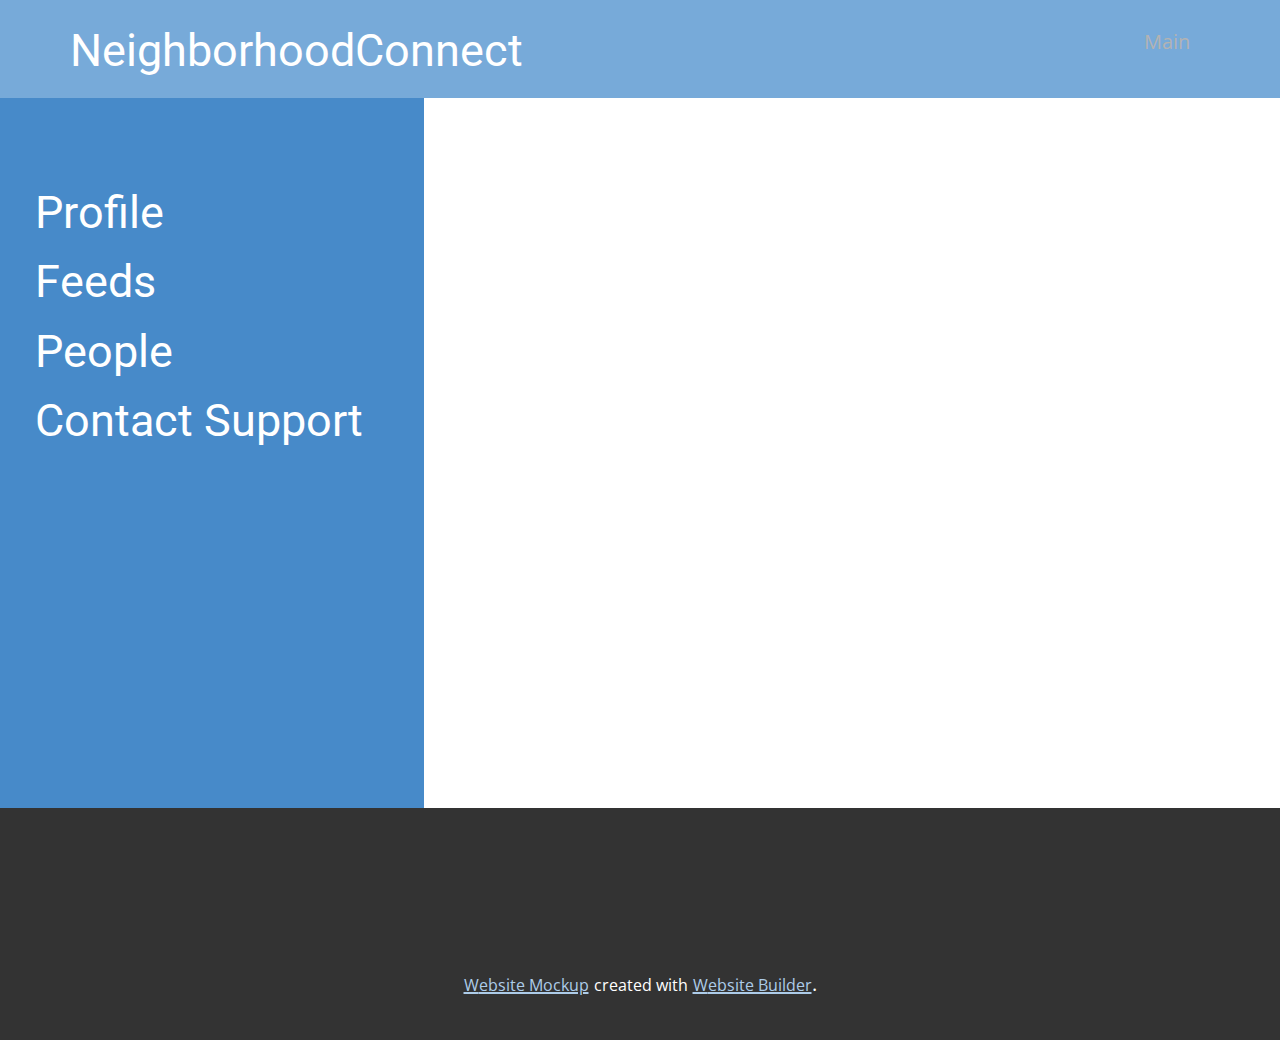
==== index.html @ 775eba53 "added side bar w/o hyperlinks" ====
<!DOCTYPE html>
<html style="font-size: 20px;">
  <head>
    <meta name="viewport" content="width=device-width, initial-scale=1.0">
    <meta charset="utf-8">
    <meta name="keywords" content="NeighborhoodConnect">
    <meta name="description" content="">
    <meta name="page_type" content="np-template-header-footer-from-plugin">
    <title>Main</title>
    <link rel="stylesheet" href="nicepage.css" media="screen">
<link rel="stylesheet" href="Main.css" media="screen">
    <script class="u-script" type="text/javascript" src="jquery.js" defer=""></script>
    <script class="u-script" type="text/javascript" src="nicepage.js" defer=""></script>
    <meta name="generator" content="Nicepage 3.29.1, nicepage.com">
    <link id="u-theme-google-font" rel="stylesheet" href="https://fonts.googleapis.com/css?family=Roboto:100,100i,300,300i,400,400i,500,500i,700,700i,900,900i|Open+Sans:300,300i,400,400i,600,600i,700,700i,800,800i">
    
    
    <script type="application/ld+json">{
		"@context": "http://schema.org",
		"@type": "Organization",
		"name": ""
}</script>
    <meta name="theme-color" content="#478ac9">
    <meta property="og:title" content="Main">
    <meta property="og:type" content="website">
  </head>
  <body data-home-page="Main.html" data-home-page-title="Main" class="u-body"><header class="u-clearfix u-header u-palette-1-light-1 u-header" id="sec-13a4"><div class="u-clearfix u-sheet u-valign-middle u-sheet-1">
        <nav class="u-menu u-menu-dropdown u-offcanvas u-menu-1">
          <div class="menu-collapse" style="font-size: 1rem; letter-spacing: 0px;">
            <a class="u-button-style u-custom-left-right-menu-spacing u-custom-padding-bottom u-custom-text-active-color u-custom-top-bottom-menu-spacing u-nav-link u-text-active-palette-1-base u-text-hover-palette-2-base" href="#">
              <svg><use xmlns:xlink="http://www.w3.org/1999/xlink" xlink:href="#menu-hamburger"></use></svg>
              <svg version="1.1" xmlns="http://www.w3.org/2000/svg" xmlns:xlink="http://www.w3.org/1999/xlink"><defs><symbol id="menu-hamburger" viewBox="0 0 16 16" style="width: 16px; height: 16px;"><rect y="1" width="16" height="2"></rect><rect y="7" width="16" height="2"></rect><rect y="13" width="16" height="2"></rect>
</symbol>
</defs></svg>
            </a>
          </div>
          <div class="u-nav-container">
            <ul class="u-nav u-unstyled u-nav-1"><li class="u-nav-item"><a class="u-button-style u-nav-link u-text-active-grey-30 u-text-hover-palette-2-base" href="Main.html" style="padding: 10px 20px;">Main</a>
</li></ul>
          </div>
          <div class="u-nav-container-collapse">
            <div class="u-black u-container-style u-inner-container-layout u-opacity u-opacity-95 u-sidenav">
              <div class="u-inner-container-layout u-sidenav-overflow">
                <div class="u-menu-close"></div>
                <ul class="u-align-center u-nav u-popupmenu-items u-unstyled u-nav-2"><li class="u-nav-item"><a class="u-button-style u-nav-link" href="Main.html">Main</a>
</li></ul>
              </div>
            </div>
            <div class="u-black u-menu-overlay u-opacity u-opacity-70"></div>
          </div>
        </nav>
        <h1 class="u-text u-text-default u-text-1">NeighborhoodConnect</h1>
      </div></header>
    <section class="u-align-center u-clearfix u-section-1" id="sec-2c34">
      <div class="u-clearfix u-gutter-0 u-layout-wrap u-layout-wrap-1">
        <div class="u-layout" style="">
          <div class="u-layout-row" style="">
            <div class="u-align-left u-container-style u-layout-cell u-left-cell u-palette-1-base u-size-21 u-size-xs-60 u-layout-cell-1" src="">
              <div class="u-container-layout u-container-layout-1">
                <h2 class="u-text u-text-1">Profile<br>
                </h2>
                <h2 class="u-text u-text-default u-text-2">Feeds</h2>
                <h2 class="u-text u-text-default u-text-3">People</h2>
                <h2 class="u-text u-text-default u-text-4">Contact Support<br>
                </h2>
              </div>
            </div>
            <div class="u-align-left u-container-style u-layout-cell u-right-cell u-size-39 u-size-xs-60 u-layout-cell-2">
              <div class="u-container-layout u-container-layout-2" src=""></div>
            </div>
          </div>
        </div>
      </div>
    </section>
    
    
    <footer class="u-align-center u-clearfix u-footer u-grey-80 u-footer" id="sec-fc07"><div class="u-align-left u-clearfix u-sheet u-sheet-1"></div></footer>
    <section class="u-backlink u-clearfix u-grey-80">
      <a class="u-link" href="https://nicepage.com/website-mockup" target="_blank">
        <span>Website Mockup</span>
      </a>
      <p class="u-text">
        <span>created with</span>
      </p>
      <a class="u-link" href="https://nicepage.site" target="_blank">
        <span>Website Builder</span>
      </a>. 
    </section>
  </body>
</html>
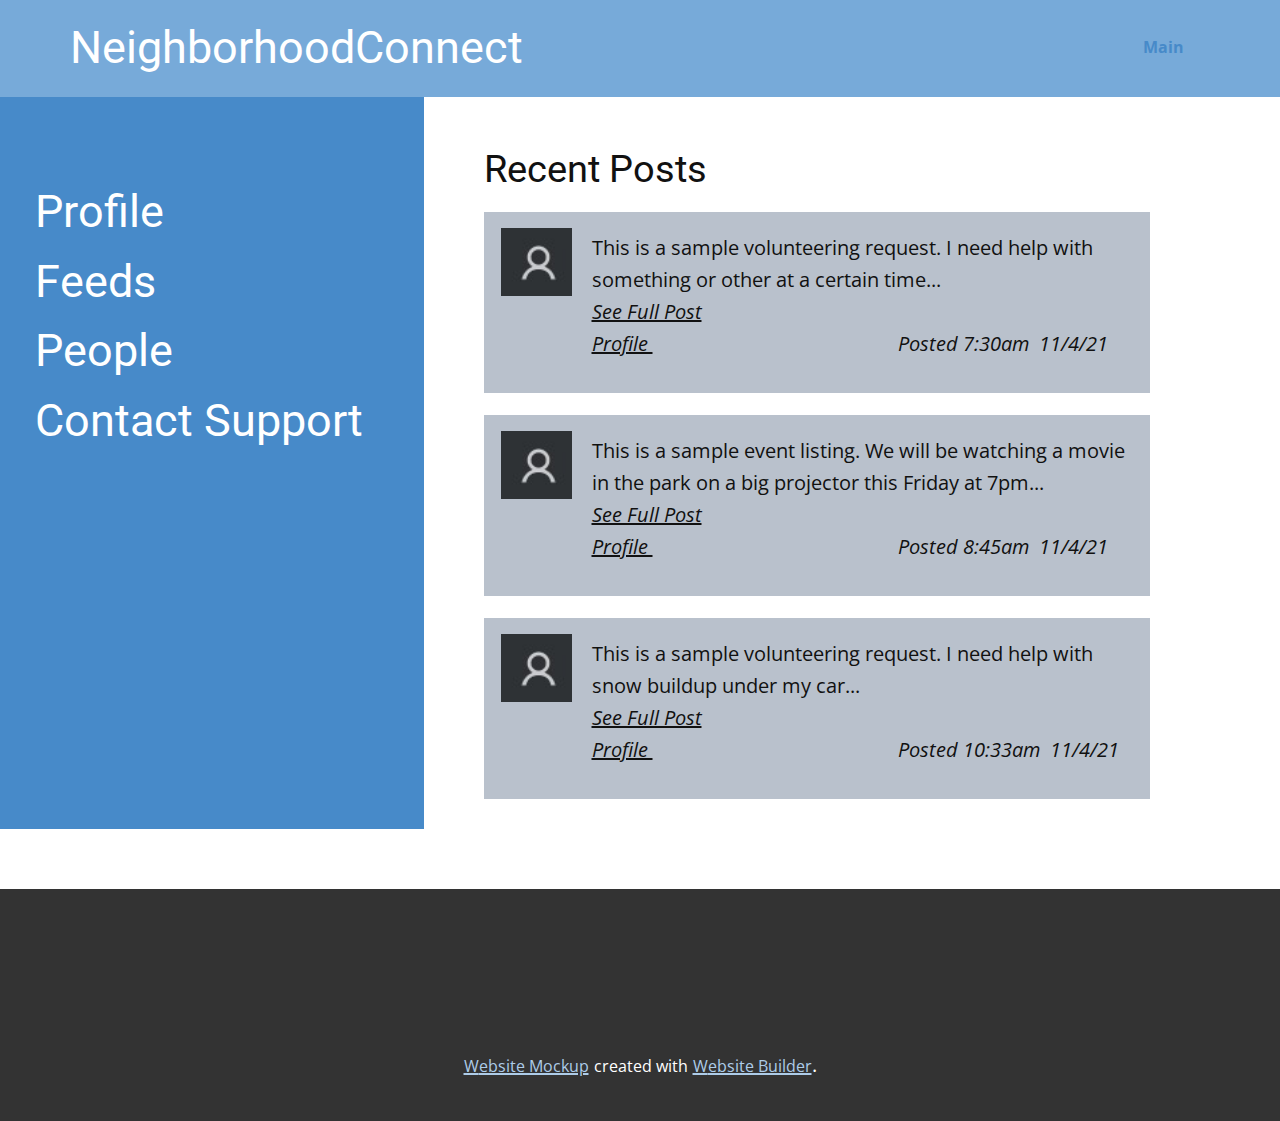
==== commit a5ac258d: "added a mock feed using streamlined format from google docs mockup" ====
--- a/index.html
+++ b/index.html
@@ -24,25 +24,29 @@
     <meta property="og:title" content="Main">
     <meta property="og:type" content="website">
   </head>
-  <body data-home-page="Main.html" data-home-page-title="Main" class="u-body"><header class="u-clearfix u-header u-palette-1-light-1 u-header" id="sec-13a4"><div class="u-clearfix u-sheet u-valign-middle u-sheet-1">
-        <nav class="u-menu u-menu-dropdown u-offcanvas u-menu-1">
-          <div class="menu-collapse" style="font-size: 1rem; letter-spacing: 0px;">
-            <a class="u-button-style u-custom-left-right-menu-spacing u-custom-padding-bottom u-custom-text-active-color u-custom-top-bottom-menu-spacing u-nav-link u-text-active-palette-1-base u-text-hover-palette-2-base" href="#">
+  <body data-home-page="Main.html" data-home-page-title="Main" class="u-body"><header class="u-clearfix u-header u-palette-1-light-1 u-header" id="sec-13a4"><div class="u-clearfix u-sheet u-sheet-1">
+        <nav class="u-menu u-menu-dropdown u-offcanvas u-menu-1" data-position="">
+          <div class="menu-collapse" style="font-size: 0.8rem; letter-spacing: 0px; font-weight: 700;">
+            <a class="u-button-style u-custom-border u-custom-border-color u-custom-left-right-menu-spacing u-custom-padding-bottom u-custom-text-active-color u-custom-text-color u-custom-top-bottom-menu-spacing u-nav-link u-text-active-palette-1-base u-text-hover-palette-2-base" href="#">
               <svg><use xmlns:xlink="http://www.w3.org/1999/xlink" xlink:href="#menu-hamburger"></use></svg>
               <svg version="1.1" xmlns="http://www.w3.org/2000/svg" xmlns:xlink="http://www.w3.org/1999/xlink"><defs><symbol id="menu-hamburger" viewBox="0 0 16 16" style="width: 16px; height: 16px;"><rect y="1" width="16" height="2"></rect><rect y="7" width="16" height="2"></rect><rect y="13" width="16" height="2"></rect>
 </symbol>
 </defs></svg>
             </a>
           </div>
-          <div class="u-nav-container">
-            <ul class="u-nav u-unstyled u-nav-1"><li class="u-nav-item"><a class="u-button-style u-nav-link u-text-active-grey-30 u-text-hover-palette-2-base" href="Main.html" style="padding: 10px 20px;">Main</a>
+          <div class="u-custom-menu u-nav-container">
+            <ul class="u-nav u-spacing-20 u-unstyled u-nav-1"><li class="u-nav-item"><a class="u-button-style u-nav-link u-text-active-palette-1-base u-text-grey-90 u-text-hover-palette-2-base" href="Main.html" style="padding: 10px;">Main</a><div class="u-nav-popup"><ul class="u-h-spacing-20 u-nav u-unstyled u-v-spacing-10 u-nav-2"><li class="u-nav-item"><a class="u-button-style u-nav-link u-white">Feeds</a>
+</li></ul>
+</div>
 </li></ul>
           </div>
-          <div class="u-nav-container-collapse">
+          <div class="u-custom-menu u-nav-container-collapse">
             <div class="u-black u-container-style u-inner-container-layout u-opacity u-opacity-95 u-sidenav">
               <div class="u-inner-container-layout u-sidenav-overflow">
                 <div class="u-menu-close"></div>
-                <ul class="u-align-center u-nav u-popupmenu-items u-unstyled u-nav-2"><li class="u-nav-item"><a class="u-button-style u-nav-link" href="Main.html">Main</a>
+                <ul class="u-align-center u-nav u-popupmenu-items u-unstyled u-nav-3"><li class="u-nav-item"><a class="u-button-style u-nav-link" href="Main.html" style="padding: 10px;">Main</a><div class="u-nav-popup"><ul class="u-h-spacing-20 u-nav u-unstyled u-v-spacing-10 u-nav-4"><li class="u-nav-item"><a class="u-button-style u-nav-link">Feeds</a>
+</li></ul>
+</div>
 </li></ul>
               </div>
             </div>
@@ -66,7 +70,42 @@
               </div>
             </div>
             <div class="u-align-left u-container-style u-layout-cell u-right-cell u-size-39 u-size-xs-60 u-layout-cell-2">
-              <div class="u-container-layout u-container-layout-2" src=""></div>
+              <div class="u-container-layout u-container-layout-2" src="">
+                <h3 class="u-text u-text-default u-text-5">Recent Posts</h3>
+                <div class="u-container-style u-expanded-width u-group u-palette-5-base u-shape-rectangle u-group-1">
+                  <div class="u-container-layout u-container-layout-3">
+                    <img class="u-image u-image-default u-preserve-proportions u-image-1" src="images/ProfilePicture.jpg" alt="" data-image-width="53" data-image-height="51">
+                    <p class="u-text u-text-6">This is a sample volunteering request. I need help with something or other at a certain time...&nbsp;<br><i><u>See Full Post</u></i>
+                      <br>
+                      <span style="font-style: italic;"><u> Profile </u>&nbsp; &nbsp; &nbsp; &nbsp; &nbsp; &nbsp; &nbsp; &nbsp; &nbsp; &nbsp; &nbsp; &nbsp; &nbsp; &nbsp; &nbsp; &nbsp; &nbsp; &nbsp; &nbsp; &nbsp; &nbsp; &nbsp; &nbsp; &nbsp; &nbsp;Posted 7:30am&nbsp; 11/4/21
+                      </span>
+                      <br>
+                    </p>
+                  </div>
+                </div>
+                <div class="u-container-style u-expanded-width u-group u-palette-5-base u-shape-rectangle u-group-2">
+                  <div class="u-container-layout u-container-layout-4">
+                    <img class="u-image u-image-default u-preserve-proportions u-image-2" src="images/ProfilePicture.jpg" alt="" data-image-width="53" data-image-height="51">
+                    <p class="u-text u-text-7">This is a sample event listing. We will be watching a movie in the park on a big projector this Friday at 7pm...<br><i><u>See Full Post</u></i>
+                      <br>
+                      <span style="font-style: italic;"><u> Profile </u>&nbsp; &nbsp; &nbsp; &nbsp; &nbsp; &nbsp; &nbsp; &nbsp; &nbsp; &nbsp; &nbsp; &nbsp; &nbsp; &nbsp; &nbsp; &nbsp; &nbsp; &nbsp; &nbsp; &nbsp; &nbsp; &nbsp; &nbsp; &nbsp; &nbsp;Posted 8:45am&nbsp; 11/4/21
+                      </span>
+                      <br>
+                    </p>
+                  </div>
+                </div>
+                <div class="u-container-style u-expanded-width u-group u-palette-5-base u-shape-rectangle u-group-3">
+                  <div class="u-container-layout u-container-layout-5">
+                    <img class="u-image u-image-default u-preserve-proportions u-image-3" src="images/ProfilePicture.jpg" alt="" data-image-width="53" data-image-height="51">
+                    <p class="u-text u-text-8">This is a sample volunteering request. I need help with snow buildup under my car...<br><i><u>See Full Post</u></i>
+                      <br>
+                      <span style="font-style: italic;"><u> Profile </u>&nbsp; &nbsp; &nbsp; &nbsp; &nbsp; &nbsp; &nbsp; &nbsp; &nbsp; &nbsp; &nbsp; &nbsp; &nbsp; &nbsp; &nbsp; &nbsp; &nbsp; &nbsp; &nbsp; &nbsp; &nbsp; &nbsp; &nbsp; &nbsp; &nbsp;Posted 10:33am&nbsp; 11/4/21
+                      </span>
+                      <br>
+                    </p>
+                  </div>
+                </div>
+              </div>
             </div>
           </div>
         </div>
--- a/nicepage.css
+++ b/nicepage.css
@@ -34627,26 +34627,39 @@
 }
 
 .u-header .u-menu-1 {
-  margin: 22px 0 0 auto;
+  margin: 29px 16px 0 auto;
 }
 
 .u-header .u-nav-1 {
-  font-size: 1rem;
+  font-size: 0.8rem;
   letter-spacing: 0px;
+  font-weight: 700;
 }
 
 .u-header .u-nav-2 {
+  box-shadow: 2px 2px 8px 0 rgba(128,128,128,1);
+}
+
+.u-header .u-nav-3 {
   font-size: 1.25rem;
+}
+
+.u-header .u-nav-4 {
+  box-shadow: 2px 2px 8px 0 rgba(128,128,128,1);
 }
 
 .u-header .u-text-1 {
   font-size: 2.25rem;
-  margin: -36px auto 22px 0;
+  margin: -42px auto 22px 0;
 }
 @media (max-width: 1199px) {
   .u-header .u-menu-1 {
     width: auto;
   }
+
+  .u-header .u-text-1 {
+    margin-top: -42px;
+  }
 }
 
 
--- a/Main.css
+++ b/Main.css
@@ -5,7 +5,7 @@
 .u-section-1 .u-layout-wrap-1 {
   pointer-events: auto;
   width: calc(((100% - 1140px) / 2) + 1140px);
-  margin: 0 auto 0 0;
+  margin: 0 auto 60px 0;
 }
 
 .u-section-1 .u-layout-cell-1 {
@@ -48,6 +48,79 @@
   padding: 30px 60px;
 }
 
+.u-section-1 .u-text-5 {
+  margin: 20px auto 0 0;
+}
+
+.u-section-1 .u-group-1 {
+  margin-top: 20px;
+  margin-bottom: 0;
+  background-image: none;
+  min-height: 181px;
+  height: auto;
+}
+
+.u-section-1 .u-container-layout-3 {
+  padding-left: 17px;
+  padding-right: 17px;
+}
+
+.u-section-1 .u-image-1 {
+  width: 71px;
+  height: 68px;
+  margin: 16px auto 0 0;
+}
+
+.u-section-1 .u-text-6 {
+  margin: -64px 4px 0 91px;
+}
+
+.u-section-1 .u-group-2 {
+  background-image: none;
+  min-height: 181px;
+  height: auto;
+  margin-top: 22px;
+  margin-bottom: 0;
+}
+
+.u-section-1 .u-container-layout-4 {
+  padding-left: 17px;
+  padding-right: 17px;
+}
+
+.u-section-1 .u-image-2 {
+  width: 71px;
+  height: 68px;
+  margin: 16px auto 0 0;
+}
+
+.u-section-1 .u-text-7 {
+  margin: -64px 4px 0 91px;
+}
+
+.u-section-1 .u-group-3 {
+  background-image: none;
+  min-height: 181px;
+  height: auto;
+  margin-top: 22px;
+  margin-bottom: 0;
+}
+
+.u-section-1 .u-container-layout-5 {
+  padding-left: 17px;
+  padding-right: 17px;
+}
+
+.u-section-1 .u-image-3 {
+  width: 71px;
+  height: 68px;
+  margin: 16px auto 0 0;
+}
+
+.u-section-1 .u-text-8 {
+  margin: -64px 4px 0 91px;
+}
+
 @media (max-width: 1199px) {
    .u-section-1 {
     min-height: 585px;
@@ -69,6 +142,48 @@
     background-position: 50% 50%;
     min-height: 585px;
   }
+
+  .u-section-1 .u-group-1 {
+    height: auto;
+  }
+
+  .u-section-1 .u-container-layout-3 {
+    padding-top: 16px;
+    padding-bottom: 16px;
+  }
+
+  .u-section-1 .u-text-6 {
+    margin-right: 0;
+    margin-left: 0;
+  }
+
+  .u-section-1 .u-group-2 {
+    height: auto;
+  }
+
+  .u-section-1 .u-container-layout-4 {
+    padding-top: 16px;
+    padding-bottom: 16px;
+  }
+
+  .u-section-1 .u-text-7 {
+    margin-right: 0;
+    margin-left: 0;
+  }
+
+  .u-section-1 .u-group-3 {
+    height: auto;
+  }
+
+  .u-section-1 .u-container-layout-5 {
+    padding-top: 16px;
+    padding-bottom: 16px;
+  }
+
+  .u-section-1 .u-text-8 {
+    margin-right: 0;
+    margin-left: 0;
+  }
 }
 
 @media (max-width: 991px) {
@@ -94,7 +209,7 @@
   }
 
   .u-section-1 .u-layout-cell-2 {
-    min-height: 448px;
+    min-height: 100px;
   }
 
   .u-section-1 .u-container-layout-2 {
@@ -105,7 +220,7 @@
 
 @media (max-width: 767px) {
    .u-section-1 {
-    min-height: 772px;
+    min-height: 617px;
   }
 
   .u-section-1 .u-layout-wrap-1 {
@@ -117,19 +232,30 @@
     padding-right: 10px;
   }
 
-  .u-section-1 .u-layout-cell-2 {
-    min-height: 672px;
-  }
-
   .u-section-1 .u-container-layout-2 {
     padding-left: 10px;
     padding-right: 10px;
   }
+
+  .u-section-1 .u-container-layout-3 {
+    padding-left: 10px;
+    padding-right: 10px;
+  }
+
+  .u-section-1 .u-container-layout-4 {
+    padding-left: 10px;
+    padding-right: 10px;
+  }
+
+  .u-section-1 .u-container-layout-5 {
+    padding-left: 10px;
+    padding-right: 10px;
+  }
 }
 
 @media (max-width: 575px) {
    .u-section-1 {
-    min-height: 523px;
+    min-height: 426px;
   }
 
   .u-section-1 .u-layout-wrap-1 {
@@ -139,8 +265,4 @@
   .u-section-1 .u-text-1 {
     margin-right: 0;
   }
-
-  .u-section-1 .u-layout-cell-2 {
-    min-height: 423px;
-  }
 }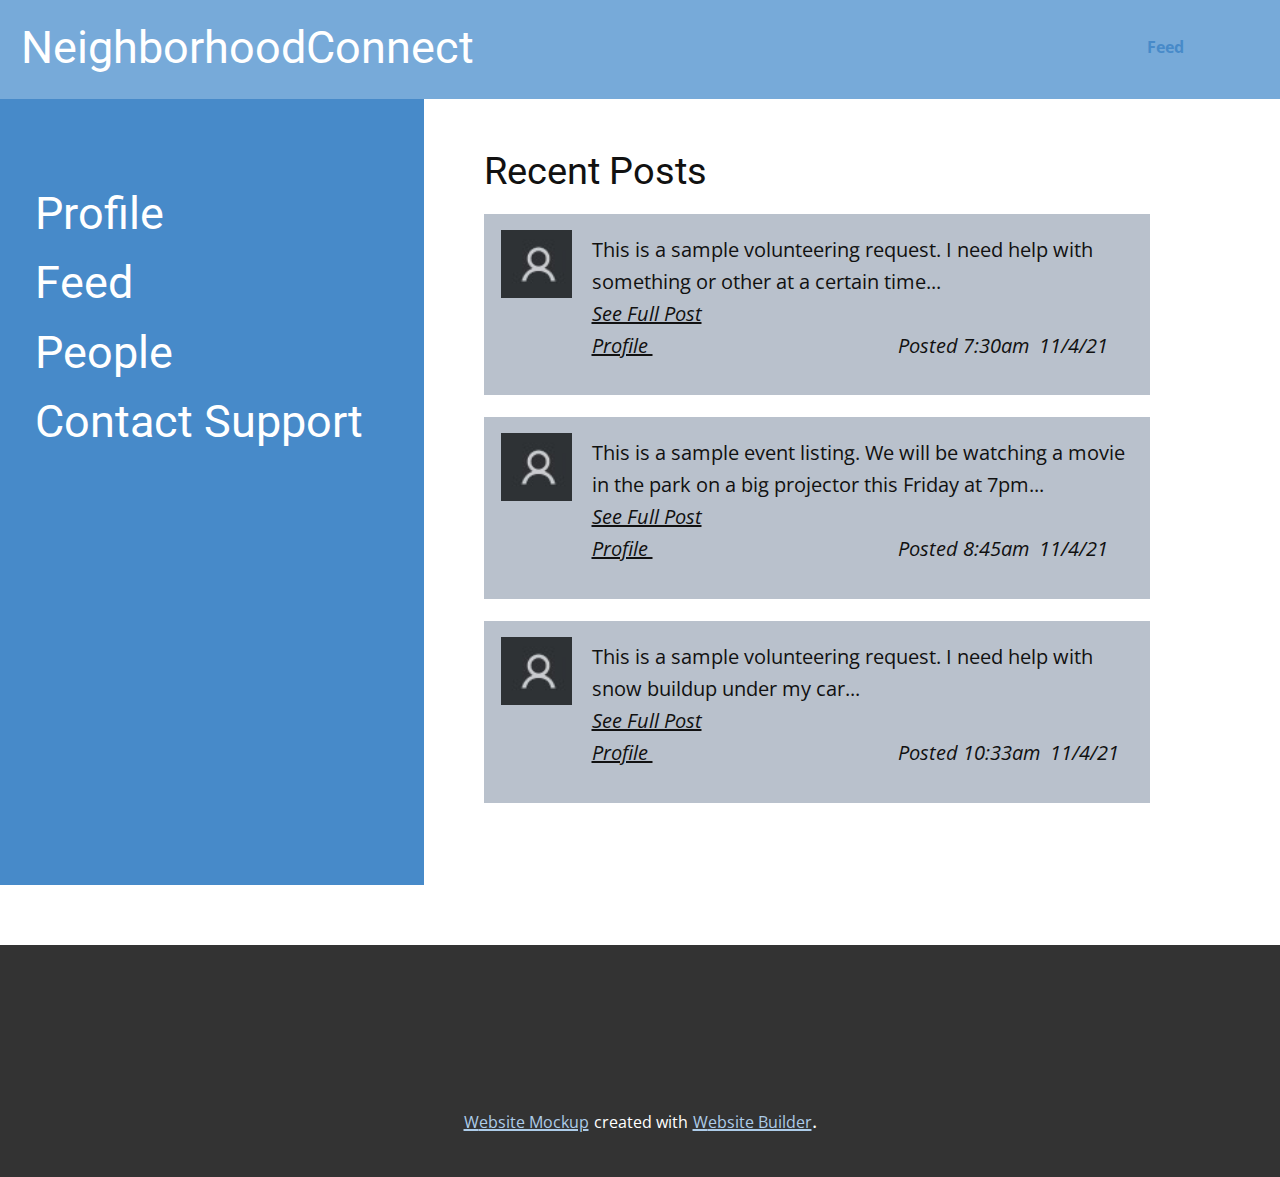
==== commit ca21b3c0: "added viewing full post and added profile and view full post hyperlinks to the feeds posts" ====
--- a/index.html
+++ b/index.html
@@ -6,9 +6,9 @@
     <meta name="keywords" content="NeighborhoodConnect">
     <meta name="description" content="">
     <meta name="page_type" content="np-template-header-footer-from-plugin">
-    <title>Main</title>
+    <title>Feed</title>
     <link rel="stylesheet" href="nicepage.css" media="screen">
-<link rel="stylesheet" href="Main.css" media="screen">
+<link rel="stylesheet" href="Feed.css" media="screen">
     <script class="u-script" type="text/javascript" src="jquery.js" defer=""></script>
     <script class="u-script" type="text/javascript" src="nicepage.js" defer=""></script>
     <meta name="generator" content="Nicepage 3.29.1, nicepage.com">
@@ -21,10 +21,10 @@
 		"name": ""
 }</script>
     <meta name="theme-color" content="#478ac9">
-    <meta property="og:title" content="Main">
+    <meta property="og:title" content="Feed">
     <meta property="og:type" content="website">
   </head>
-  <body data-home-page="Main.html" data-home-page-title="Main" class="u-body"><header class="u-clearfix u-header u-palette-1-light-1 u-header" id="sec-13a4"><div class="u-clearfix u-sheet u-sheet-1">
+  <body data-home-page="Feed.html" data-home-page-title="Feed" class="u-body"><header class="u-clearfix u-header u-palette-1-light-1 u-header" id="sec-13a4"><div class="u-clearfix u-sheet u-sheet-1">
         <nav class="u-menu u-menu-dropdown u-offcanvas u-menu-1" data-position="">
           <div class="menu-collapse" style="font-size: 0.8rem; letter-spacing: 0px; font-weight: 700;">
             <a class="u-button-style u-custom-border u-custom-border-color u-custom-left-right-menu-spacing u-custom-padding-bottom u-custom-text-active-color u-custom-text-color u-custom-top-bottom-menu-spacing u-nav-link u-text-active-palette-1-base u-text-hover-palette-2-base" href="#">
@@ -35,7 +35,7 @@
             </a>
           </div>
           <div class="u-custom-menu u-nav-container">
-            <ul class="u-nav u-spacing-20 u-unstyled u-nav-1"><li class="u-nav-item"><a class="u-button-style u-nav-link u-text-active-palette-1-base u-text-grey-90 u-text-hover-palette-2-base" href="Main.html" style="padding: 10px;">Main</a><div class="u-nav-popup"><ul class="u-h-spacing-20 u-nav u-unstyled u-v-spacing-10 u-nav-2"><li class="u-nav-item"><a class="u-button-style u-nav-link u-white">Feeds</a>
+            <ul class="u-nav u-spacing-20 u-unstyled u-nav-1"><li class="u-nav-item"><a class="u-button-style u-nav-link u-text-active-palette-1-base u-text-grey-90 u-text-hover-palette-2-base" href="Feed.html" style="padding: 10px;">Feed</a><div class="u-nav-popup"><ul class="u-h-spacing-20 u-nav u-unstyled u-v-spacing-10 u-nav-2"><li class="u-nav-item"><a class="u-button-style u-nav-link u-white">Viewing Full Post</a>
 </li></ul>
 </div>
 </li></ul>
@@ -44,7 +44,7 @@
             <div class="u-black u-container-style u-inner-container-layout u-opacity u-opacity-95 u-sidenav">
               <div class="u-inner-container-layout u-sidenav-overflow">
                 <div class="u-menu-close"></div>
-                <ul class="u-align-center u-nav u-popupmenu-items u-unstyled u-nav-3"><li class="u-nav-item"><a class="u-button-style u-nav-link" href="Main.html" style="padding: 10px;">Main</a><div class="u-nav-popup"><ul class="u-h-spacing-20 u-nav u-unstyled u-v-spacing-10 u-nav-4"><li class="u-nav-item"><a class="u-button-style u-nav-link">Feeds</a>
+                <ul class="u-align-center u-nav u-popupmenu-items u-unstyled u-nav-3"><li class="u-nav-item"><a class="u-button-style u-nav-link" href="Feed.html" style="padding: 10px;">Feed</a><div class="u-nav-popup"><ul class="u-h-spacing-20 u-nav u-unstyled u-v-spacing-10 u-nav-4"><li class="u-nav-item"><a class="u-button-style u-nav-link">Viewing Full Post</a>
 </li></ul>
 </div>
 </li></ul>
@@ -61,11 +61,19 @@
           <div class="u-layout-row" style="">
             <div class="u-align-left u-container-style u-layout-cell u-left-cell u-palette-1-base u-size-21 u-size-xs-60 u-layout-cell-1" src="">
               <div class="u-container-layout u-container-layout-1">
-                <h2 class="u-text u-text-1">Profile<br>
+                <h2 class="u-text u-text-1">
+                  <a class="u-active-none u-border-none u-btn u-button-link u-button-style u-hover-none u-none u-text-body-alt-color u-text-hover-grey-15 u-btn-1" href="Profile.html" data-page-id="47098856">Profile<br>
+                  </a>
                 </h2>
-                <h2 class="u-text u-text-default u-text-2">Feeds</h2>
-                <h2 class="u-text u-text-default u-text-3">People</h2>
-                <h2 class="u-text u-text-default u-text-4">Contact Support<br>
+                <h2 class="u-text u-text-default u-text-2">
+                  <a class="u-active-none u-border-none u-btn u-button-link u-button-style u-hover-none u-none u-text-hover-grey-15 u-text-white u-btn-2" href="Feed.html" data-page-id="34927074">Feed</a>
+                </h2>
+                <h2 class="u-text u-text-default u-text-3">
+                  <a class="u-active-none u-border-none u-btn u-button-link u-button-style u-hover-none u-none u-text-body-alt-color u-text-hover-grey-15 u-btn-3" href="People.html" data-page-id="94428420">People</a>
+                </h2>
+                <h2 class="u-text u-text-default u-text-4">
+                  <a class="u-active-none u-border-none u-btn u-button-link u-button-style u-hover-none u-none u-text-body-alt-color u-text-hover-grey-15 u-btn-4" href="Contact-Support.html" data-page-id="893416514">Contact Support<br>
+                  </a>
                 </h2>
               </div>
             </div>
@@ -81,6 +89,8 @@
                       </span>
                       <br>
                     </p>
+                    <a href="Profile.html" data-page-id="47098856" class="u-active-none u-border-none u-btn u-button-style u-hover-none u-none u-text-palette-1-base u-btn-5">&nbsp; &nbsp; &nbsp; &nbsp; &nbsp; &nbsp;&nbsp;</a>
+                    <a href="Viewing-Full-Post.html" data-page-id="67702125" class="u-active-none u-border-none u-btn u-button-style u-hover-none u-none u-text-palette-1-base u-btn-6">&nbsp; &nbsp; &nbsp; &nbsp; &nbsp; &nbsp; &nbsp; &nbsp; &nbsp;&nbsp;</a>
                   </div>
                 </div>
                 <div class="u-container-style u-expanded-width u-group u-palette-5-base u-shape-rectangle u-group-2">
@@ -92,6 +102,8 @@
                       </span>
                       <br>
                     </p>
+                    <a href="Profile.html" data-page-id="47098856" class="u-active-none u-border-none u-btn u-button-style u-hover-none u-none u-text-palette-1-base u-btn-7">&nbsp; &nbsp; &nbsp; &nbsp; &nbsp; &nbsp;&nbsp;</a>
+                    <a href="Viewing-Full-Post.html" data-page-id="67702125" class="u-active-none u-border-none u-btn u-button-style u-hover-none u-none u-text-palette-1-base u-btn-8">&nbsp; &nbsp; &nbsp; &nbsp; &nbsp; &nbsp; &nbsp; &nbsp; &nbsp;&nbsp;</a>
                   </div>
                 </div>
                 <div class="u-container-style u-expanded-width u-group u-palette-5-base u-shape-rectangle u-group-3">
@@ -103,6 +115,8 @@
                       </span>
                       <br>
                     </p>
+                    <a href="Profile.html" data-page-id="47098856" class="u-active-none u-border-none u-btn u-button-style u-hover-none u-none u-text-palette-1-base u-btn-9">&nbsp; &nbsp; &nbsp; &nbsp; &nbsp; &nbsp;&nbsp;</a>
+                    <a href="Viewing-Full-Post.html" data-page-id="67702125" class="u-active-none u-border-none u-btn u-button-style u-hover-none u-none u-text-palette-1-base u-btn-10">&nbsp; &nbsp; &nbsp; &nbsp; &nbsp; &nbsp; &nbsp; &nbsp; &nbsp;&nbsp;</a>
                   </div>
                 </div>
               </div>
--- a/nicepage.css
+++ b/nicepage.css
@@ -34650,7 +34650,7 @@
 
 .u-header .u-text-1 {
   font-size: 2.25rem;
-  margin: -42px auto 22px 0;
+  margin: -42px auto 26px -49px;
 }
 @media (max-width: 1199px) {
   .u-header .u-menu-1 {
@@ -34659,6 +34659,7 @@
 
   .u-header .u-text-1 {
     margin-top: -42px;
+    margin-left: -49px;
   }
 }
 
--- a/Feed.css
+++ b/Feed.css
@@ -0,0 +1,339 @@
+ .u-section-1 {
+  min-height: 846px;
+}
+
+.u-section-1 .u-layout-wrap-1 {
+  pointer-events: auto;
+  width: calc(((100% - 1140px) / 2) + 1140px);
+  margin: 0 auto 60px 0;
+}
+
+.u-section-1 .u-layout-cell-1 {
+  min-height: 710px;
+  pointer-events: auto;
+}
+
+.u-section-1 .u-container-layout-1 {
+  padding: 30px 35px 3px;
+}
+
+.u-section-1 .u-text-1 {
+  margin: 60px 204px 0 0;
+}
+
+.u-section-1 .u-btn-1 {
+  background-image: none;
+  padding: 0;
+}
+
+.u-section-1 .u-text-2 {
+  margin-left: 0;
+  margin-right: auto;
+  margin-bottom: 0;
+}
+
+.u-section-1 .u-btn-2 {
+  background-image: none;
+  padding: 0;
+}
+
+.u-section-1 .u-text-3 {
+  margin-left: 0;
+  margin-right: auto;
+  margin-bottom: 0;
+}
+
+.u-section-1 .u-btn-3 {
+  background-image: none;
+  padding: 0;
+}
+
+.u-section-1 .u-text-4 {
+  margin-left: 0;
+  margin-right: auto;
+  margin-bottom: 0;
+}
+
+.u-section-1 .u-btn-4 {
+  background-image: none;
+  padding: 0;
+}
+
+.u-section-1 .u-layout-cell-2 {
+  min-height: 786px;
+  pointer-events: auto;
+}
+
+.u-section-1 .u-container-layout-2 {
+  padding: 30px 60px;
+}
+
+.u-section-1 .u-text-5 {
+  margin: 20px auto 0 0;
+}
+
+.u-section-1 .u-group-1 {
+  margin-top: 20px;
+  margin-bottom: 0;
+  background-image: none;
+  min-height: 181px;
+}
+
+.u-section-1 .u-container-layout-3 {
+  padding-left: 17px;
+  padding-right: 17px;
+}
+
+.u-section-1 .u-image-1 {
+  width: 71px;
+  height: 68px;
+  margin: 16px auto 0 0;
+}
+
+.u-section-1 .u-text-6 {
+  margin: -64px 4px 0 91px;
+}
+
+.u-section-1 .u-btn-5 {
+  background-image: none;
+  border-style: none;
+  margin: -32px auto 0 91px;
+  padding: 0;
+}
+
+.u-section-1 .u-btn-6 {
+  background-image: none;
+  border-style: none;
+  margin: -64px auto 0 98px;
+  padding: 0;
+}
+
+.u-section-1 .u-group-2 {
+  background-image: none;
+  min-height: 182px;
+  margin-top: 22px;
+  margin-bottom: 0;
+}
+
+.u-section-1 .u-container-layout-4 {
+  padding-left: 17px;
+  padding-right: 17px;
+}
+
+.u-section-1 .u-image-2 {
+  width: 71px;
+  height: 68px;
+  margin: 16px auto 0 0;
+}
+
+.u-section-1 .u-text-7 {
+  margin: -64px 4px 0 91px;
+}
+
+.u-section-1 .u-btn-7 {
+  background-image: none;
+  border-style: none;
+  margin: -32px auto 0 91px;
+  padding: 0;
+}
+
+.u-section-1 .u-btn-8 {
+  background-image: none;
+  border-style: none;
+  margin: -64px auto 0 97px;
+  padding: 0;
+}
+
+.u-section-1 .u-group-3 {
+  background-image: none;
+  min-height: 182px;
+  margin-top: 22px;
+  margin-bottom: 0;
+}
+
+.u-section-1 .u-container-layout-5 {
+  padding-left: 17px;
+  padding-right: 17px;
+}
+
+.u-section-1 .u-image-3 {
+  width: 71px;
+  height: 68px;
+  margin: 16px auto 0 0;
+}
+
+.u-section-1 .u-text-8 {
+  margin: -64px 4px 0 91px;
+}
+
+.u-section-1 .u-btn-9 {
+  background-image: none;
+  border-style: none;
+  margin: -32px auto 0 91px;
+  padding: 0;
+}
+
+.u-section-1 .u-btn-10 {
+  background-image: none;
+  border-style: none;
+  margin: -64px auto 0 98px;
+  padding: 0;
+}
+
+@media (max-width: 1199px) {
+   .u-section-1 {
+    min-height: 721px;
+  }
+
+  .u-section-1 .u-layout-wrap-1 {
+    width: calc(((100% - 940px) / 2) + 940px);
+  }
+
+  .u-section-1 .u-layout-cell-1 {
+    min-height: 585px;
+  }
+
+  .u-section-1 .u-text-1 {
+    margin-right: 154px;
+  }
+
+  .u-section-1 .u-layout-cell-2 {
+    background-position: 50% 50%;
+    min-height: 648px;
+  }
+
+  .u-section-1 .u-container-layout-3 {
+    padding-top: 16px;
+    padding-bottom: 16px;
+  }
+
+  .u-section-1 .u-text-6 {
+    margin-right: 0;
+    margin-left: 0;
+  }
+
+  .u-section-1 .u-btn-5 {
+    margin-left: 0;
+  }
+
+  .u-section-1 .u-btn-6 {
+    margin-left: 0;
+  }
+
+  .u-section-1 .u-container-layout-4 {
+    padding-top: 16px;
+    padding-bottom: 16px;
+  }
+
+  .u-section-1 .u-text-7 {
+    margin-right: 0;
+    margin-left: 0;
+  }
+
+  .u-section-1 .u-btn-7 {
+    margin-left: 0;
+  }
+
+  .u-section-1 .u-btn-8 {
+    margin-left: 0;
+  }
+
+  .u-section-1 .u-container-layout-5 {
+    padding-top: 16px;
+    padding-bottom: 16px;
+  }
+
+  .u-section-1 .u-text-8 {
+    margin-right: 0;
+    margin-left: 0;
+  }
+
+  .u-section-1 .u-btn-9 {
+    margin-left: 0;
+  }
+
+  .u-section-1 .u-btn-10 {
+    margin-left: 0;
+  }
+}
+
+@media (max-width: 991px) {
+   .u-section-1 {
+    min-height: 448px;
+  }
+
+  .u-section-1 .u-layout-wrap-1 {
+    width: calc(((100% - 720px) / 2) + 720px);
+  }
+
+  .u-section-1 .u-layout-cell-1 {
+    min-height: 100px;
+  }
+
+  .u-section-1 .u-container-layout-1 {
+    padding-left: 30px;
+    padding-right: 30px;
+  }
+
+  .u-section-1 .u-text-1 {
+    margin-right: 53px;
+  }
+
+  .u-section-1 .u-layout-cell-2 {
+    min-height: 100px;
+  }
+
+  .u-section-1 .u-container-layout-2 {
+    padding-left: 30px;
+    padding-right: 30px;
+  }
+}
+
+@media (max-width: 767px) {
+   .u-section-1 {
+    min-height: 617px;
+  }
+
+  .u-section-1 .u-layout-wrap-1 {
+    width: calc(((100% - 540px) / 2) + 540px);
+  }
+
+  .u-section-1 .u-container-layout-1 {
+    padding-left: 10px;
+    padding-right: 10px;
+  }
+
+  .u-section-1 .u-container-layout-2 {
+    padding-left: 10px;
+    padding-right: 10px;
+  }
+
+  .u-section-1 .u-container-layout-3 {
+    padding-left: 10px;
+    padding-right: 10px;
+  }
+
+  .u-section-1 .u-container-layout-4 {
+    padding-left: 10px;
+    padding-right: 10px;
+  }
+
+  .u-section-1 .u-container-layout-5 {
+    padding-left: 10px;
+    padding-right: 10px;
+  }
+}
+
+@media (max-width: 575px) {
+   .u-section-1 {
+    min-height: 426px;
+  }
+
+  .u-section-1 .u-layout-wrap-1 {
+    width: calc(((100% - 340px) / 2) + 340px);
+  }
+
+  .u-section-1 .u-text-1 {
+    margin-right: 0;
+  }
+}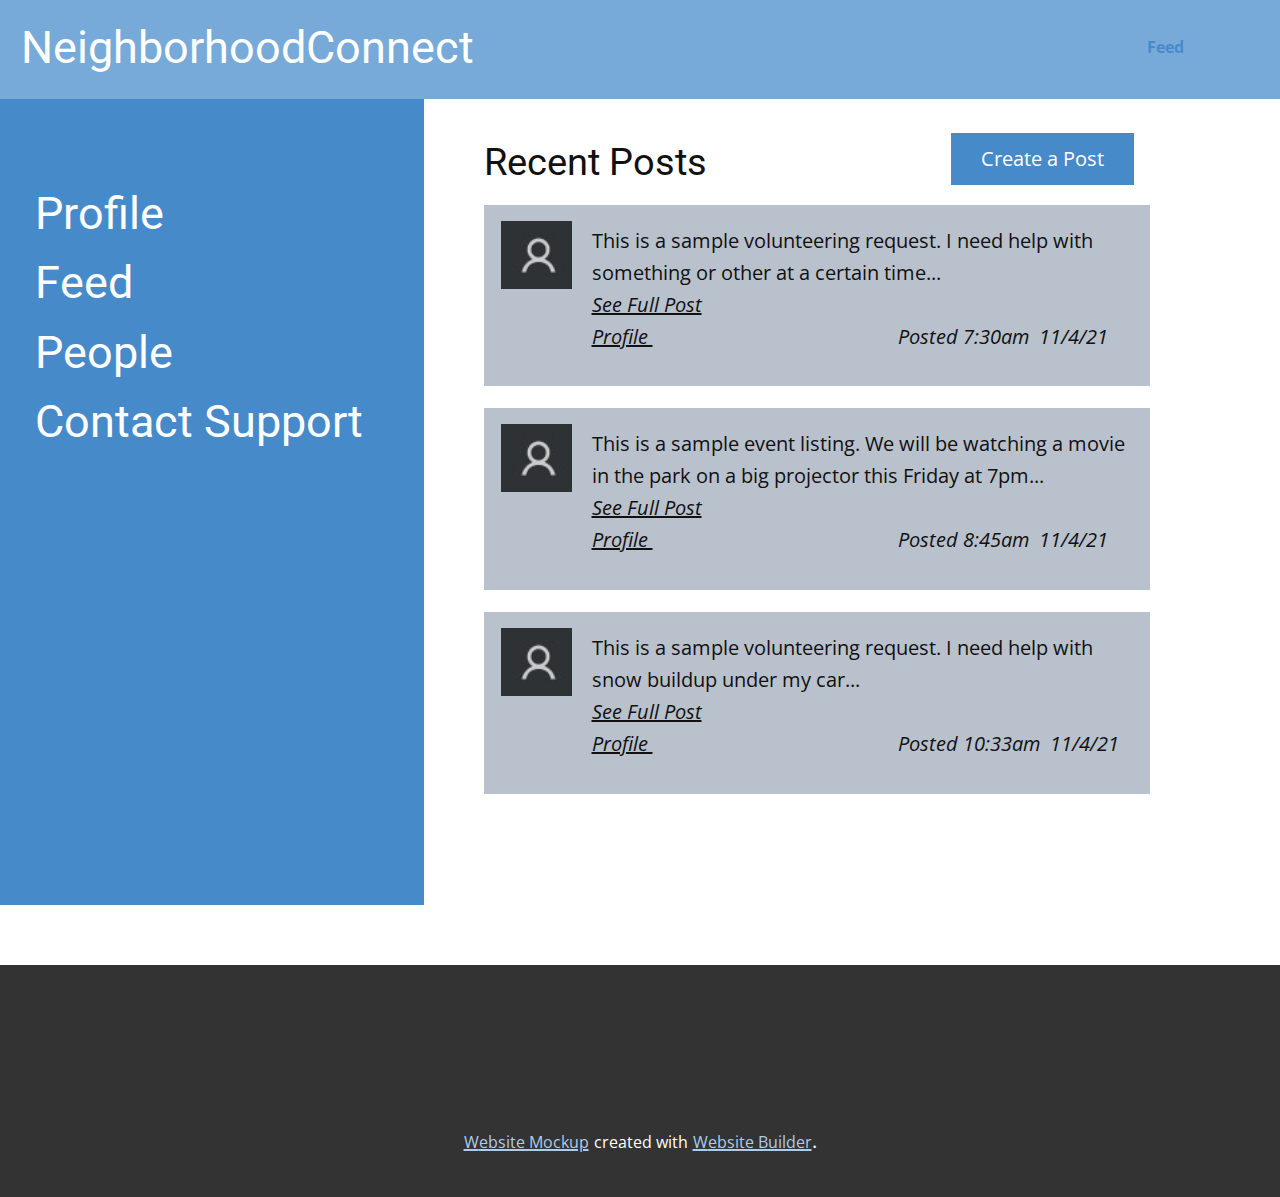
==== commit d9c3d1c9: "created the create a post page with post and hyperlink posts" ====
--- a/index.html
+++ b/index.html
@@ -55,7 +55,7 @@
         </nav>
         <h1 class="u-text u-text-default u-text-1">NeighborhoodConnect</h1>
       </div></header>
-    <section class="u-align-center u-clearfix u-section-1" id="sec-2c34">
+    <section class="u-align-center u-clearfix u-valign-top u-section-1" id="sec-2c34">
       <div class="u-clearfix u-gutter-0 u-layout-wrap u-layout-wrap-1">
         <div class="u-layout" style="">
           <div class="u-layout-row" style="">
@@ -79,6 +79,7 @@
             </div>
             <div class="u-align-left u-container-style u-layout-cell u-right-cell u-size-39 u-size-xs-60 u-layout-cell-2">
               <div class="u-container-layout u-container-layout-2" src="">
+                <a href="https://nicepage.com/website-design" class="u-btn u-button-style u-btn-5">Create a Post</a>
                 <h3 class="u-text u-text-default u-text-5">Recent Posts</h3>
                 <div class="u-container-style u-expanded-width u-group u-palette-5-base u-shape-rectangle u-group-1">
                   <div class="u-container-layout u-container-layout-3">
@@ -89,8 +90,8 @@
                       </span>
                       <br>
                     </p>
-                    <a href="Profile.html" data-page-id="47098856" class="u-active-none u-border-none u-btn u-button-style u-hover-none u-none u-text-palette-1-base u-btn-5">&nbsp; &nbsp; &nbsp; &nbsp; &nbsp; &nbsp;&nbsp;</a>
-                    <a href="Viewing-Full-Post.html" data-page-id="67702125" class="u-active-none u-border-none u-btn u-button-style u-hover-none u-none u-text-palette-1-base u-btn-6">&nbsp; &nbsp; &nbsp; &nbsp; &nbsp; &nbsp; &nbsp; &nbsp; &nbsp;&nbsp;</a>
+                    <a href="Profile.html" data-page-id="47098856" class="u-active-none u-border-none u-btn u-button-style u-hover-none u-none u-text-palette-1-base u-btn-6">&nbsp; &nbsp; &nbsp; &nbsp; &nbsp; &nbsp;&nbsp;</a>
+                    <a href="Viewing-Full-Post.html" data-page-id="67702125" class="u-active-none u-border-none u-btn u-button-style u-hover-none u-none u-text-palette-1-base u-btn-7">&nbsp; &nbsp; &nbsp; &nbsp; &nbsp; &nbsp; &nbsp; &nbsp; &nbsp;&nbsp;</a>
                   </div>
                 </div>
                 <div class="u-container-style u-expanded-width u-group u-palette-5-base u-shape-rectangle u-group-2">
@@ -102,8 +103,8 @@
                       </span>
                       <br>
                     </p>
-                    <a href="Profile.html" data-page-id="47098856" class="u-active-none u-border-none u-btn u-button-style u-hover-none u-none u-text-palette-1-base u-btn-7">&nbsp; &nbsp; &nbsp; &nbsp; &nbsp; &nbsp;&nbsp;</a>
-                    <a href="Viewing-Full-Post.html" data-page-id="67702125" class="u-active-none u-border-none u-btn u-button-style u-hover-none u-none u-text-palette-1-base u-btn-8">&nbsp; &nbsp; &nbsp; &nbsp; &nbsp; &nbsp; &nbsp; &nbsp; &nbsp;&nbsp;</a>
+                    <a href="Profile.html" data-page-id="47098856" class="u-active-none u-border-none u-btn u-button-style u-hover-none u-none u-text-palette-1-base u-btn-8">&nbsp; &nbsp; &nbsp; &nbsp; &nbsp; &nbsp;&nbsp;</a>
+                    <a href="Viewing-Full-Post.html" data-page-id="67702125" class="u-active-none u-border-none u-btn u-button-style u-hover-none u-none u-text-palette-1-base u-btn-9">&nbsp; &nbsp; &nbsp; &nbsp; &nbsp; &nbsp; &nbsp; &nbsp; &nbsp;&nbsp;</a>
                   </div>
                 </div>
                 <div class="u-container-style u-expanded-width u-group u-palette-5-base u-shape-rectangle u-group-3">
@@ -115,8 +116,8 @@
                       </span>
                       <br>
                     </p>
-                    <a href="Profile.html" data-page-id="47098856" class="u-active-none u-border-none u-btn u-button-style u-hover-none u-none u-text-palette-1-base u-btn-9">&nbsp; &nbsp; &nbsp; &nbsp; &nbsp; &nbsp;&nbsp;</a>
-                    <a href="Viewing-Full-Post.html" data-page-id="67702125" class="u-active-none u-border-none u-btn u-button-style u-hover-none u-none u-text-palette-1-base u-btn-10">&nbsp; &nbsp; &nbsp; &nbsp; &nbsp; &nbsp; &nbsp; &nbsp; &nbsp;&nbsp;</a>
+                    <a href="Profile.html" data-page-id="47098856" class="u-active-none u-border-none u-btn u-button-style u-hover-none u-none u-text-palette-1-base u-btn-10">&nbsp; &nbsp; &nbsp; &nbsp; &nbsp; &nbsp;&nbsp;</a>
+                    <a href="Viewing-Full-Post.html" data-page-id="67702125" class="u-active-none u-border-none u-btn u-button-style u-hover-none u-none u-text-palette-1-base u-btn-11">&nbsp; &nbsp; &nbsp; &nbsp; &nbsp; &nbsp; &nbsp; &nbsp; &nbsp;&nbsp;</a>
                   </div>
                 </div>
               </div>
--- a/Feed.css
+++ b/Feed.css
@@ -1,5 +1,5 @@
  .u-section-1 {
-  min-height: 846px;
+  min-height: 866px;
 }
 
 .u-section-1 .u-layout-wrap-1 {
@@ -9,7 +9,7 @@
 }
 
 .u-section-1 .u-layout-cell-1 {
-  min-height: 710px;
+  min-height: 806px;
   pointer-events: auto;
 }
 
@@ -60,16 +60,20 @@
 }
 
 .u-section-1 .u-layout-cell-2 {
-  min-height: 786px;
+  min-height: 806px;
   pointer-events: auto;
 }
 
 .u-section-1 .u-container-layout-2 {
-  padding: 30px 60px;
+  padding: 0 60px 30px;
+}
+
+.u-section-1 .u-btn-5 {
+  margin: 34px 16px 0 auto;
 }
 
 .u-section-1 .u-text-5 {
-  margin: 20px auto 0 0;
+  margin: -45px auto 0 0;
 }
 
 .u-section-1 .u-group-1 {
@@ -94,14 +98,14 @@
   margin: -64px 4px 0 91px;
 }
 
-.u-section-1 .u-btn-5 {
+.u-section-1 .u-btn-6 {
   background-image: none;
   border-style: none;
   margin: -32px auto 0 91px;
   padding: 0;
 }
 
-.u-section-1 .u-btn-6 {
+.u-section-1 .u-btn-7 {
   background-image: none;
   border-style: none;
   margin: -64px auto 0 98px;
@@ -130,14 +134,14 @@
   margin: -64px 4px 0 91px;
 }
 
-.u-section-1 .u-btn-7 {
+.u-section-1 .u-btn-8 {
   background-image: none;
   border-style: none;
   margin: -32px auto 0 91px;
   padding: 0;
 }
 
-.u-section-1 .u-btn-8 {
+.u-section-1 .u-btn-9 {
   background-image: none;
   border-style: none;
   margin: -64px auto 0 97px;
@@ -166,14 +170,14 @@
   margin: -64px 4px 0 91px;
 }
 
-.u-section-1 .u-btn-9 {
+.u-section-1 .u-btn-10 {
   background-image: none;
   border-style: none;
   margin: -32px auto 0 91px;
   padding: 0;
 }
 
-.u-section-1 .u-btn-10 {
+.u-section-1 .u-btn-11 {
   background-image: none;
   border-style: none;
   margin: -64px auto 0 98px;
@@ -190,7 +194,7 @@
   }
 
   .u-section-1 .u-layout-cell-1 {
-    min-height: 585px;
+    min-height: 665px;
   }
 
   .u-section-1 .u-text-1 {
@@ -199,7 +203,11 @@
 
   .u-section-1 .u-layout-cell-2 {
     background-position: 50% 50%;
-    min-height: 648px;
+    min-height: 665px;
+  }
+
+  .u-section-1 .u-btn-5 {
+    margin-right: 0;
   }
 
   .u-section-1 .u-container-layout-3 {
@@ -212,11 +220,11 @@
     margin-left: 0;
   }
 
-  .u-section-1 .u-btn-5 {
-    margin-left: 0;
-  }
-
   .u-section-1 .u-btn-6 {
+    margin-left: 0;
+  }
+
+  .u-section-1 .u-btn-7 {
     margin-left: 0;
   }
 
@@ -230,11 +238,11 @@
     margin-left: 0;
   }
 
-  .u-section-1 .u-btn-7 {
-    margin-left: 0;
-  }
-
   .u-section-1 .u-btn-8 {
+    margin-left: 0;
+  }
+
+  .u-section-1 .u-btn-9 {
     margin-left: 0;
   }
 
@@ -248,11 +256,11 @@
     margin-left: 0;
   }
 
-  .u-section-1 .u-btn-9 {
-    margin-left: 0;
-  }
-
   .u-section-1 .u-btn-10 {
+    margin-left: 0;
+  }
+
+  .u-section-1 .u-btn-11 {
     margin-left: 0;
   }
 }
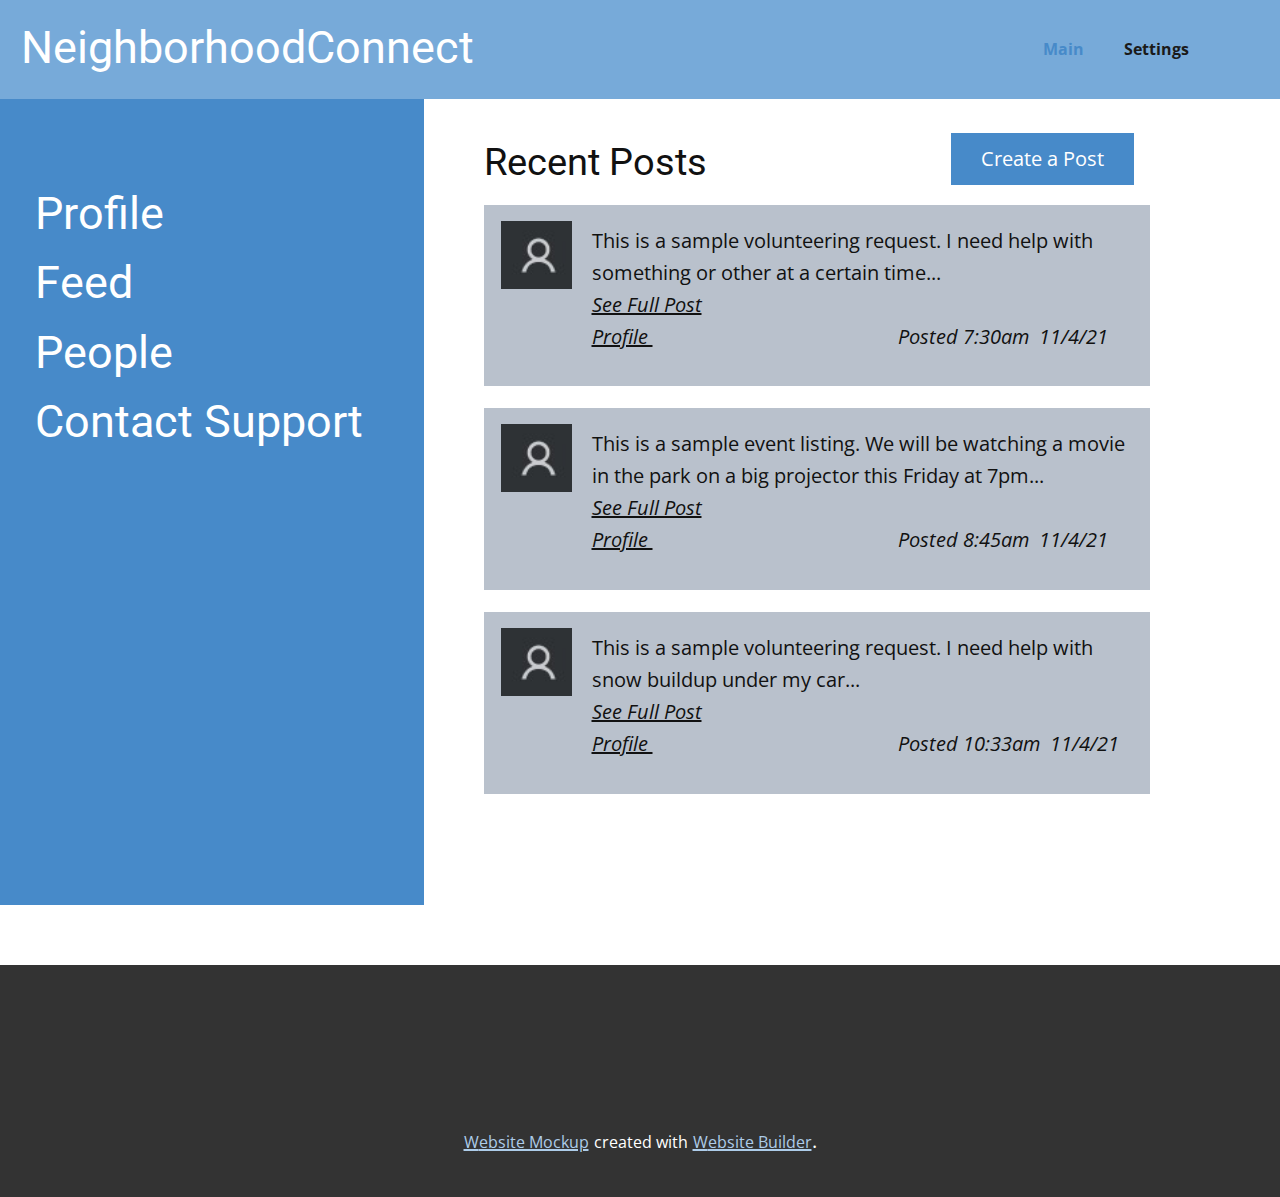
==== commit 5b7450f5: "added settings page and more feautures throughout" ====
--- a/index.html
+++ b/index.html
@@ -6,9 +6,9 @@
     <meta name="keywords" content="NeighborhoodConnect">
     <meta name="description" content="">
     <meta name="page_type" content="np-template-header-footer-from-plugin">
-    <title>Feed</title>
+    <title>Main</title>
     <link rel="stylesheet" href="nicepage.css" media="screen">
-<link rel="stylesheet" href="Feed.css" media="screen">
+<link rel="stylesheet" href="Main.css" media="screen">
     <script class="u-script" type="text/javascript" src="jquery.js" defer=""></script>
     <script class="u-script" type="text/javascript" src="nicepage.js" defer=""></script>
     <meta name="generator" content="Nicepage 3.29.1, nicepage.com">
@@ -21,10 +21,10 @@
 		"name": ""
 }</script>
     <meta name="theme-color" content="#478ac9">
-    <meta property="og:title" content="Feed">
+    <meta property="og:title" content="Main">
     <meta property="og:type" content="website">
   </head>
-  <body data-home-page="Feed.html" data-home-page-title="Feed" class="u-body"><header class="u-clearfix u-header u-palette-1-light-1 u-header" id="sec-13a4"><div class="u-clearfix u-sheet u-sheet-1">
+  <body data-home-page="Main.html" data-home-page-title="Main" class="u-body"><header class="u-clearfix u-header u-palette-1-light-1 u-header" id="sec-13a4"><div class="u-clearfix u-sheet u-sheet-1">
         <nav class="u-menu u-menu-dropdown u-offcanvas u-menu-1" data-position="">
           <div class="menu-collapse" style="font-size: 0.8rem; letter-spacing: 0px; font-weight: 700;">
             <a class="u-button-style u-custom-border u-custom-border-color u-custom-left-right-menu-spacing u-custom-padding-bottom u-custom-text-active-color u-custom-text-color u-custom-top-bottom-menu-spacing u-nav-link u-text-active-palette-1-base u-text-hover-palette-2-base" href="#">
@@ -35,18 +35,20 @@
             </a>
           </div>
           <div class="u-custom-menu u-nav-container">
-            <ul class="u-nav u-spacing-20 u-unstyled u-nav-1"><li class="u-nav-item"><a class="u-button-style u-nav-link u-text-active-palette-1-base u-text-grey-90 u-text-hover-palette-2-base" href="Feed.html" style="padding: 10px;">Feed</a><div class="u-nav-popup"><ul class="u-h-spacing-20 u-nav u-unstyled u-v-spacing-10 u-nav-2"><li class="u-nav-item"><a class="u-button-style u-nav-link u-white">Viewing Full Post</a>
+            <ul class="u-nav u-spacing-20 u-unstyled u-nav-1"><li class="u-nav-item"><a class="u-button-style u-nav-link u-text-active-palette-1-base u-text-grey-90 u-text-hover-palette-2-base" href="Main.html" style="padding: 10px;">Main</a><div class="u-nav-popup"><ul class="u-h-spacing-20 u-nav u-unstyled u-v-spacing-10 u-nav-2"><li class="u-nav-item"><a class="u-button-style u-nav-link u-white">Viewing Full Post</a>
 </li></ul>
 </div>
+</li><li class="u-nav-item"><a class="u-button-style u-nav-link u-text-active-palette-1-base u-text-grey-90 u-text-hover-palette-2-base" href="Settings.html" style="padding: 10px;">Settings</a>
 </li></ul>
           </div>
           <div class="u-custom-menu u-nav-container-collapse">
             <div class="u-black u-container-style u-inner-container-layout u-opacity u-opacity-95 u-sidenav">
               <div class="u-inner-container-layout u-sidenav-overflow">
                 <div class="u-menu-close"></div>
-                <ul class="u-align-center u-nav u-popupmenu-items u-unstyled u-nav-3"><li class="u-nav-item"><a class="u-button-style u-nav-link" href="Feed.html" style="padding: 10px;">Feed</a><div class="u-nav-popup"><ul class="u-h-spacing-20 u-nav u-unstyled u-v-spacing-10 u-nav-4"><li class="u-nav-item"><a class="u-button-style u-nav-link">Viewing Full Post</a>
+                <ul class="u-align-center u-nav u-popupmenu-items u-unstyled u-nav-3"><li class="u-nav-item"><a class="u-button-style u-nav-link" href="Main.html" style="padding: 10px;">Main</a><div class="u-nav-popup"><ul class="u-h-spacing-20 u-nav u-unstyled u-v-spacing-10 u-nav-4"><li class="u-nav-item"><a class="u-button-style u-nav-link">Viewing Full Post</a>
 </li></ul>
 </div>
+</li><li class="u-nav-item"><a class="u-button-style u-nav-link" href="Settings.html" style="padding: 10px;">Settings</a>
 </li></ul>
               </div>
             </div>
@@ -66,7 +68,7 @@
                   </a>
                 </h2>
                 <h2 class="u-text u-text-default u-text-2">
-                  <a class="u-active-none u-border-none u-btn u-button-link u-button-style u-hover-none u-none u-text-hover-grey-15 u-text-white u-btn-2" href="Feed.html" data-page-id="34927074">Feed</a>
+                  <a class="u-active-none u-border-none u-btn u-button-link u-button-style u-hover-none u-none u-text-hover-grey-15 u-text-white u-btn-2" href="Main.html" data-page-id="34927074">Feed</a>
                 </h2>
                 <h2 class="u-text u-text-default u-text-3">
                   <a class="u-active-none u-border-none u-btn u-button-link u-button-style u-hover-none u-none u-text-body-alt-color u-text-hover-grey-15 u-btn-3" href="People.html" data-page-id="94428420">People</a>
@@ -79,7 +81,7 @@
             </div>
             <div class="u-align-left u-container-style u-layout-cell u-right-cell u-size-39 u-size-xs-60 u-layout-cell-2">
               <div class="u-container-layout u-container-layout-2" src="">
-                <a href="https://nicepage.com/website-design" class="u-btn u-button-style u-btn-5">Create a Post</a>
+                <a href="Create-a-Post.html" data-page-id="552816588" class="u-btn u-button-style u-btn-5">Create a Post</a>
                 <h3 class="u-text u-text-default u-text-5">Recent Posts</h3>
                 <div class="u-container-style u-expanded-width u-group u-palette-5-base u-shape-rectangle u-group-1">
                   <div class="u-container-layout u-container-layout-3">
--- a/nicepage.css
+++ b/nicepage.css
@@ -34627,7 +34627,7 @@
 }
 
 .u-header .u-menu-1 {
-  margin: 29px 16px 0 auto;
+  margin: 31px 11px 0 auto;
 }
 
 .u-header .u-nav-1 {
@@ -34650,15 +34650,16 @@
 
 .u-header .u-text-1 {
   font-size: 2.25rem;
-  margin: -42px auto 26px -49px;
+  margin: -44px auto 26px -49px;
 }
 @media (max-width: 1199px) {
   .u-header .u-menu-1 {
     width: auto;
+    margin-right: 11px;
   }
 
   .u-header .u-text-1 {
-    margin-top: -42px;
+    margin-top: -44px;
     margin-left: -49px;
   }
 }
--- a/Main.css
+++ b/Main.css
@@ -0,0 +1,347 @@
+ .u-section-1 {
+  min-height: 866px;
+}
+
+.u-section-1 .u-layout-wrap-1 {
+  pointer-events: auto;
+  width: calc(((100% - 1140px) / 2) + 1140px);
+  margin: 0 auto 60px 0;
+}
+
+.u-section-1 .u-layout-cell-1 {
+  min-height: 806px;
+  pointer-events: auto;
+}
+
+.u-section-1 .u-container-layout-1 {
+  padding: 30px 35px 3px;
+}
+
+.u-section-1 .u-text-1 {
+  margin: 60px 204px 0 0;
+}
+
+.u-section-1 .u-btn-1 {
+  background-image: none;
+  padding: 0;
+}
+
+.u-section-1 .u-text-2 {
+  margin-left: 0;
+  margin-right: auto;
+  margin-bottom: 0;
+}
+
+.u-section-1 .u-btn-2 {
+  background-image: none;
+  padding: 0;
+}
+
+.u-section-1 .u-text-3 {
+  margin-left: 0;
+  margin-right: auto;
+  margin-bottom: 0;
+}
+
+.u-section-1 .u-btn-3 {
+  background-image: none;
+  padding: 0;
+}
+
+.u-section-1 .u-text-4 {
+  margin-left: 0;
+  margin-right: auto;
+  margin-bottom: 0;
+}
+
+.u-section-1 .u-btn-4 {
+  background-image: none;
+  padding: 0;
+}
+
+.u-section-1 .u-layout-cell-2 {
+  min-height: 806px;
+  pointer-events: auto;
+}
+
+.u-section-1 .u-container-layout-2 {
+  padding: 0 60px 30px;
+}
+
+.u-section-1 .u-btn-5 {
+  margin: 34px 16px 0 auto;
+}
+
+.u-section-1 .u-text-5 {
+  margin: -45px auto 0 0;
+}
+
+.u-section-1 .u-group-1 {
+  margin-top: 20px;
+  margin-bottom: 0;
+  background-image: none;
+  min-height: 181px;
+}
+
+.u-section-1 .u-container-layout-3 {
+  padding-left: 17px;
+  padding-right: 17px;
+}
+
+.u-section-1 .u-image-1 {
+  width: 71px;
+  height: 68px;
+  margin: 16px auto 0 0;
+}
+
+.u-section-1 .u-text-6 {
+  margin: -64px 4px 0 91px;
+}
+
+.u-section-1 .u-btn-6 {
+  background-image: none;
+  border-style: none;
+  margin: -32px auto 0 91px;
+  padding: 0;
+}
+
+.u-section-1 .u-btn-7 {
+  background-image: none;
+  border-style: none;
+  margin: -64px auto 0 98px;
+  padding: 0;
+}
+
+.u-section-1 .u-group-2 {
+  background-image: none;
+  min-height: 182px;
+  margin-top: 22px;
+  margin-bottom: 0;
+}
+
+.u-section-1 .u-container-layout-4 {
+  padding-left: 17px;
+  padding-right: 17px;
+}
+
+.u-section-1 .u-image-2 {
+  width: 71px;
+  height: 68px;
+  margin: 16px auto 0 0;
+}
+
+.u-section-1 .u-text-7 {
+  margin: -64px 4px 0 91px;
+}
+
+.u-section-1 .u-btn-8 {
+  background-image: none;
+  border-style: none;
+  margin: -32px auto 0 91px;
+  padding: 0;
+}
+
+.u-section-1 .u-btn-9 {
+  background-image: none;
+  border-style: none;
+  margin: -64px auto 0 97px;
+  padding: 0;
+}
+
+.u-section-1 .u-group-3 {
+  background-image: none;
+  min-height: 182px;
+  margin-top: 22px;
+  margin-bottom: 0;
+}
+
+.u-section-1 .u-container-layout-5 {
+  padding-left: 17px;
+  padding-right: 17px;
+}
+
+.u-section-1 .u-image-3 {
+  width: 71px;
+  height: 68px;
+  margin: 16px auto 0 0;
+}
+
+.u-section-1 .u-text-8 {
+  margin: -64px 4px 0 91px;
+}
+
+.u-section-1 .u-btn-10 {
+  background-image: none;
+  border-style: none;
+  margin: -32px auto 0 91px;
+  padding: 0;
+}
+
+.u-section-1 .u-btn-11 {
+  background-image: none;
+  border-style: none;
+  margin: -64px auto 0 98px;
+  padding: 0;
+}
+
+@media (max-width: 1199px) {
+   .u-section-1 {
+    min-height: 721px;
+  }
+
+  .u-section-1 .u-layout-wrap-1 {
+    width: calc(((100% - 940px) / 2) + 940px);
+  }
+
+  .u-section-1 .u-layout-cell-1 {
+    min-height: 665px;
+  }
+
+  .u-section-1 .u-text-1 {
+    margin-right: 154px;
+  }
+
+  .u-section-1 .u-layout-cell-2 {
+    background-position: 50% 50%;
+    min-height: 665px;
+  }
+
+  .u-section-1 .u-btn-5 {
+    margin-right: 0;
+  }
+
+  .u-section-1 .u-container-layout-3 {
+    padding-top: 16px;
+    padding-bottom: 16px;
+  }
+
+  .u-section-1 .u-text-6 {
+    margin-right: 0;
+    margin-left: 0;
+  }
+
+  .u-section-1 .u-btn-6 {
+    margin-left: 0;
+  }
+
+  .u-section-1 .u-btn-7 {
+    margin-left: 0;
+  }
+
+  .u-section-1 .u-container-layout-4 {
+    padding-top: 16px;
+    padding-bottom: 16px;
+  }
+
+  .u-section-1 .u-text-7 {
+    margin-right: 0;
+    margin-left: 0;
+  }
+
+  .u-section-1 .u-btn-8 {
+    margin-left: 0;
+  }
+
+  .u-section-1 .u-btn-9 {
+    margin-left: 0;
+  }
+
+  .u-section-1 .u-container-layout-5 {
+    padding-top: 16px;
+    padding-bottom: 16px;
+  }
+
+  .u-section-1 .u-text-8 {
+    margin-right: 0;
+    margin-left: 0;
+  }
+
+  .u-section-1 .u-btn-10 {
+    margin-left: 0;
+  }
+
+  .u-section-1 .u-btn-11 {
+    margin-left: 0;
+  }
+}
+
+@media (max-width: 991px) {
+   .u-section-1 {
+    min-height: 448px;
+  }
+
+  .u-section-1 .u-layout-wrap-1 {
+    width: calc(((100% - 720px) / 2) + 720px);
+  }
+
+  .u-section-1 .u-layout-cell-1 {
+    min-height: 100px;
+  }
+
+  .u-section-1 .u-container-layout-1 {
+    padding-left: 30px;
+    padding-right: 30px;
+  }
+
+  .u-section-1 .u-text-1 {
+    margin-right: 53px;
+  }
+
+  .u-section-1 .u-layout-cell-2 {
+    min-height: 100px;
+  }
+
+  .u-section-1 .u-container-layout-2 {
+    padding-left: 30px;
+    padding-right: 30px;
+  }
+}
+
+@media (max-width: 767px) {
+   .u-section-1 {
+    min-height: 617px;
+  }
+
+  .u-section-1 .u-layout-wrap-1 {
+    width: calc(((100% - 540px) / 2) + 540px);
+  }
+
+  .u-section-1 .u-container-layout-1 {
+    padding-left: 10px;
+    padding-right: 10px;
+  }
+
+  .u-section-1 .u-container-layout-2 {
+    padding-left: 10px;
+    padding-right: 10px;
+  }
+
+  .u-section-1 .u-container-layout-3 {
+    padding-left: 10px;
+    padding-right: 10px;
+  }
+
+  .u-section-1 .u-container-layout-4 {
+    padding-left: 10px;
+    padding-right: 10px;
+  }
+
+  .u-section-1 .u-container-layout-5 {
+    padding-left: 10px;
+    padding-right: 10px;
+  }
+}
+
+@media (max-width: 575px) {
+   .u-section-1 {
+    min-height: 426px;
+  }
+
+  .u-section-1 .u-layout-wrap-1 {
+    width: calc(((100% - 340px) / 2) + 340px);
+  }
+
+  .u-section-1 .u-text-1 {
+    margin-right: 0;
+  }
+}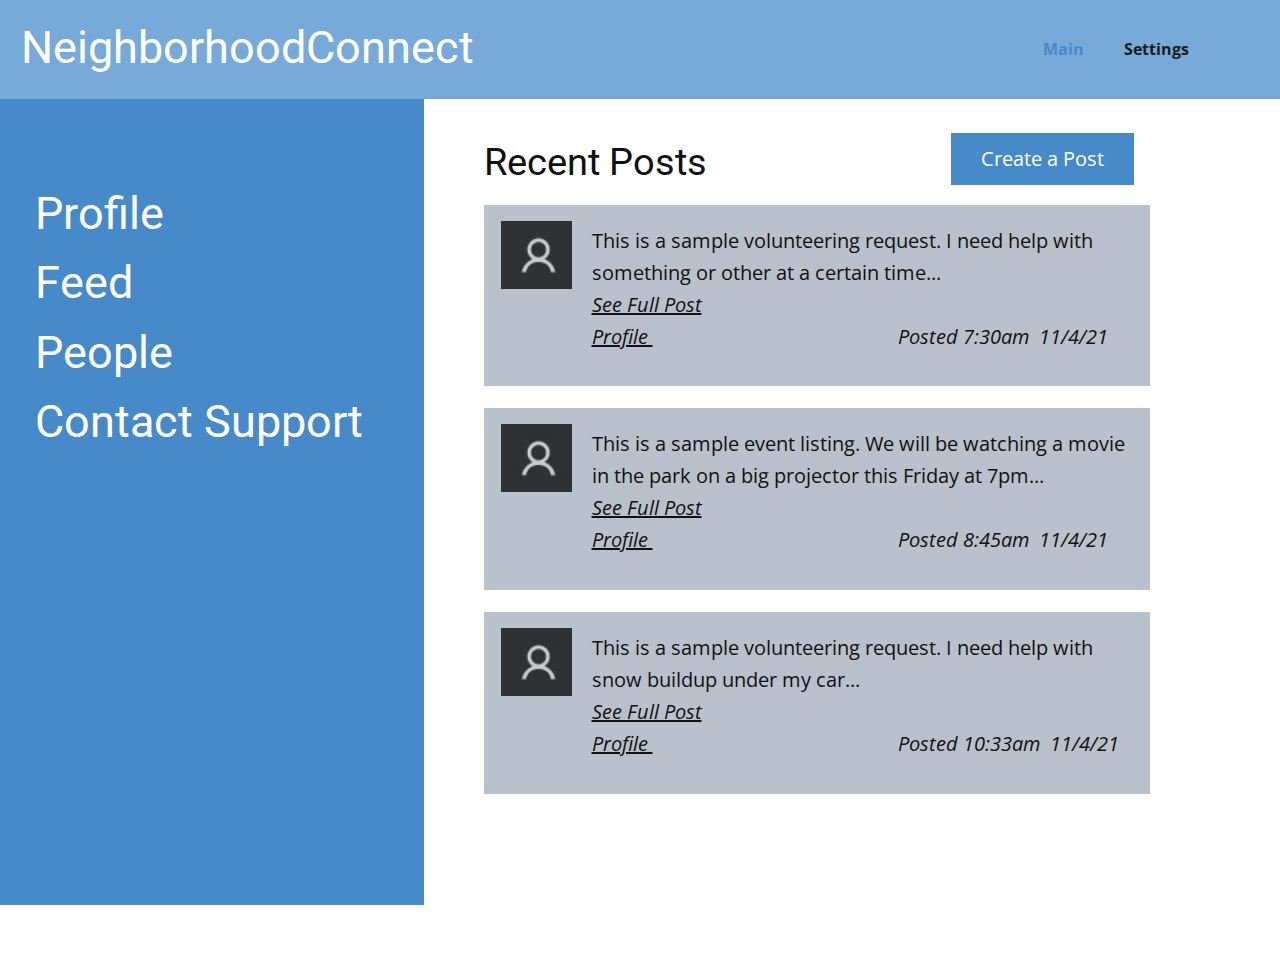
==== commit 0ac466d7: "improved formatting by removing the footer" ====
--- a/index.html
+++ b/index.html
@@ -35,9 +35,7 @@
             </a>
           </div>
           <div class="u-custom-menu u-nav-container">
-            <ul class="u-nav u-spacing-20 u-unstyled u-nav-1"><li class="u-nav-item"><a class="u-button-style u-nav-link u-text-active-palette-1-base u-text-grey-90 u-text-hover-palette-2-base" href="Main.html" style="padding: 10px;">Main</a><div class="u-nav-popup"><ul class="u-h-spacing-20 u-nav u-unstyled u-v-spacing-10 u-nav-2"><li class="u-nav-item"><a class="u-button-style u-nav-link u-white">Viewing Full Post</a>
-</li></ul>
-</div>
+            <ul class="u-nav u-spacing-20 u-unstyled u-nav-1"><li class="u-nav-item"><a class="u-button-style u-nav-link u-text-active-palette-1-base u-text-grey-90 u-text-hover-palette-2-base" href="Main.html" style="padding: 10px;">Main</a>
 </li><li class="u-nav-item"><a class="u-button-style u-nav-link u-text-active-palette-1-base u-text-grey-90 u-text-hover-palette-2-base" href="Settings.html" style="padding: 10px;">Settings</a>
 </li></ul>
           </div>
@@ -45,9 +43,7 @@
             <div class="u-black u-container-style u-inner-container-layout u-opacity u-opacity-95 u-sidenav">
               <div class="u-inner-container-layout u-sidenav-overflow">
                 <div class="u-menu-close"></div>
-                <ul class="u-align-center u-nav u-popupmenu-items u-unstyled u-nav-3"><li class="u-nav-item"><a class="u-button-style u-nav-link" href="Main.html" style="padding: 10px;">Main</a><div class="u-nav-popup"><ul class="u-h-spacing-20 u-nav u-unstyled u-v-spacing-10 u-nav-4"><li class="u-nav-item"><a class="u-button-style u-nav-link">Viewing Full Post</a>
-</li></ul>
-</div>
+                <ul class="u-align-center u-nav u-popupmenu-items u-unstyled u-nav-2"><li class="u-nav-item"><a class="u-button-style u-nav-link" href="Main.html" style="padding: 10px;">Main</a>
 </li><li class="u-nav-item"><a class="u-button-style u-nav-link" href="Settings.html" style="padding: 10px;">Settings</a>
 </li></ul>
               </div>
@@ -127,20 +123,5 @@
           </div>
         </div>
       </div>
-    </section>
-    
-    
-    <footer class="u-align-center u-clearfix u-footer u-grey-80 u-footer" id="sec-fc07"><div class="u-align-left u-clearfix u-sheet u-sheet-1"></div></footer>
-    <section class="u-backlink u-clearfix u-grey-80">
-      <a class="u-link" href="https://nicepage.com/website-mockup" target="_blank">
-        <span>Website Mockup</span>
-      </a>
-      <p class="u-text">
-        <span>created with</span>
-      </p>
-      <a class="u-link" href="https://nicepage.site" target="_blank">
-        <span>Website Builder</span>
-      </a>. 
-    </section>
   </body>
 </html>--- a/nicepage.css
+++ b/nicepage.css
@@ -34637,15 +34637,7 @@
 }
 
 .u-header .u-nav-2 {
-  box-shadow: 2px 2px 8px 0 rgba(128,128,128,1);
-}
-
-.u-header .u-nav-3 {
   font-size: 1.25rem;
-}
-
-.u-header .u-nav-4 {
-  box-shadow: 2px 2px 8px 0 rgba(128,128,128,1);
 }
 
 .u-header .u-text-1 {
